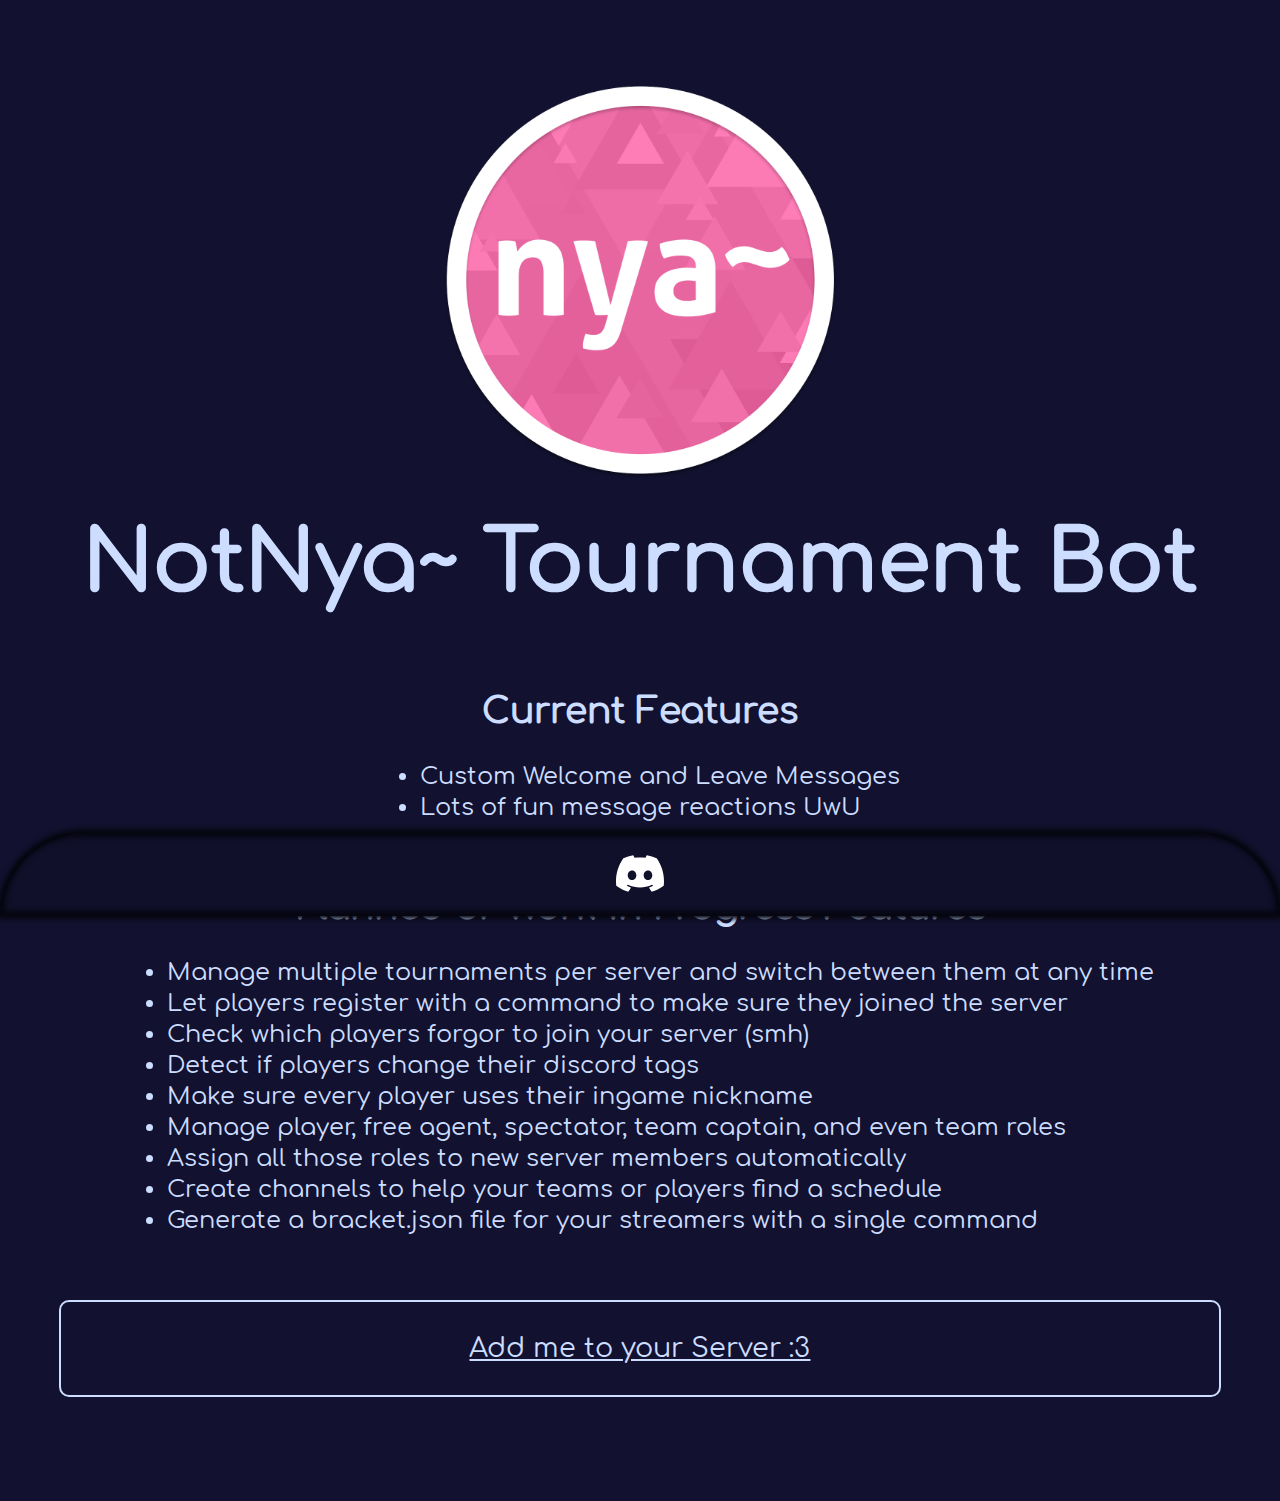
==== NotNya/index.html @ 9e1bc0c3 "added rel option to links" ====
<!DOCTYPE html>
<html lang="en-US">
<head>
	<title>NotNya~ Tournament Bot</title>

	<meta charset="utf-8"/>
	<meta name="description" content="A discord bot to help you manage your osu! tournaments"/>
	<meta name="viewport" content="width=device-width,initial-scale=1"/>

	<link rel="stylesheet" href="style.css"/>

	<!-- <link rel="icon" href="favicon.ico" type="image/x-icon"/> icon coming soon™️ -->
	<!-- <link rel="icon" href="favicon32.png"/> higher res icon? (32x32 instead of 16x16) - coming soon™️ -->
</head>
<body>
	<a href="."><img id="logo" src="image.png"></a>
	<h1 id="welcome">NotNya~ Tour&#xAD;na&#xAD;ment Bot</h1>
	<main>
		<div>
			<h2>Current Features</h2>
			<ul class="features">
				<li>Custom Welcome and Leave Messages</li>
				<li>Lots of fun message reactions UwU</li>
			</ul>
			<h2>Planned or Work in Progress Features</h2>
			<ul class="features">
				<li>Manage multiple tournaments per server and switch between them at any time</li>
				<li>Let players register with a command to make sure they joined the server</li>
				<li>Check which players forgor to join your server (smh)</li>
				<li>Detect if players change their discord tags</li>
				<li>Make sure every player uses their ingame nickname</li>
				<li>Manage player, free agent, spectator, team captain, and even team roles</li>
				<li>Assign all those roles to new server members automatically</li>
				<li>Create channels to help your teams or players find a schedule</li>
				<li>Generate a bracket.json file for your streamers with a single command</li>
				<!-- <li>Calculate seedings (coming soon&#8482;)</li> -->
			</ul>
		</div>
		<div class="btnSec">
			<a href="https://discord.com/api/oauth2/authorize?client_id=974614271734448138&permissions=275280743440&scope=bot%20applications.commands" target="_blank" rel="noopener noreferrer">Add me to your Server :3</a>
			<!-- <a href="tournament">NotNya~ Tournament Manager</a> -->
			<!-- <a href="refsheet">NotNya~ "Online" Refsheet</a> -->
			<!-- <a href="https://github.com/kigurusen/NotNya">Github Repository</a> -->
			<!-- <a href="changelog">Changelog (coming soon&#8482;)</a> -->
		</div>
	</main>
	<footer>
		<!-- <a href="https://github.com/kigurusen" target="_blank" rel="noopener noreferrer">
			<img src="../img/github.png" width="25rem">
		</a> -->
		<a href="https://discord.gg/EXKEfGQ9UM" target="_blank" rel="noopener noreferrer">
			<img src="../img/discord.svg" width="25rem">
		</a>
		<!-- <a href="https://kigurusen.github.io">
			<img src="../favicon32.png" width="25rem">
		</a> -->
	</footer>
</body>
---- NotNya/style.css ----
@font-face {
	font-family: "Comfortaa-Regular";
	src: url("../Comfortaa-Regular.ttf");
}

body {
	background-color: #121230;
	color: #cdf;
	text-align: center;
	font-family: "Comfortaa-Regular";
	margin: 0 0 6.5rem;
	width: 100%;
}	

#welcome {
	margin: 2rem 0 5rem;
	font-size: 64pt;
}

#logo {
	width: 25rem;
	margin: 5rem 0 0;
	padding: 0;
}

main {
	font-size: 18pt;
}

main ul {
	text-align: left;
	margin: auto auto 4rem;
	width: 90%;
}

main li {
	padding: 2px 0;
}

.features {
	max-width: fit-content;
}

.btnSec {
	margin: 2rem 2rem 0;

	display: flex;
	flex-direction: column;
	justify-content: center;
	align-items: center;
	gap: 1rem;
}

.btnSec a {
	width: 90%;
	max-width: 100rem;
	
	color: #cdf;
	font-size: 20pt;
	padding: 2rem;
	border: 2px solid #cdf;
	border-radius: 10px;
	
	transition: .1s ease-in-out;
}

.btnSec a:hover {
	background-color: #1b1b48;
	translate: -5px -5px;
	box-shadow: 5px 5px 5px 5px #060610;
	transition: .1s ease-in-out;
}

footer {
	display: flex;
	justify-content: center;
	align-items: center;
	
	position: fixed;
	bottom: -1rem;
	right: 0;
	left: 0;
	padding-bottom: 5px;

	background-color: #10102a;
	border: 2px solid #060610;
	border-radius: 100px 100px 0 0;
	box-shadow: 0 0 5px 3px #060610, inset 0 0 5px 3px #060610;
	
	z-index: 3;
}

footer img {
	margin-top: 1rem;
	margin-bottom: 0.5rem;
	width: 3rem;
	padding: 5px;
}

footer a {
	text-decoration: none;
}
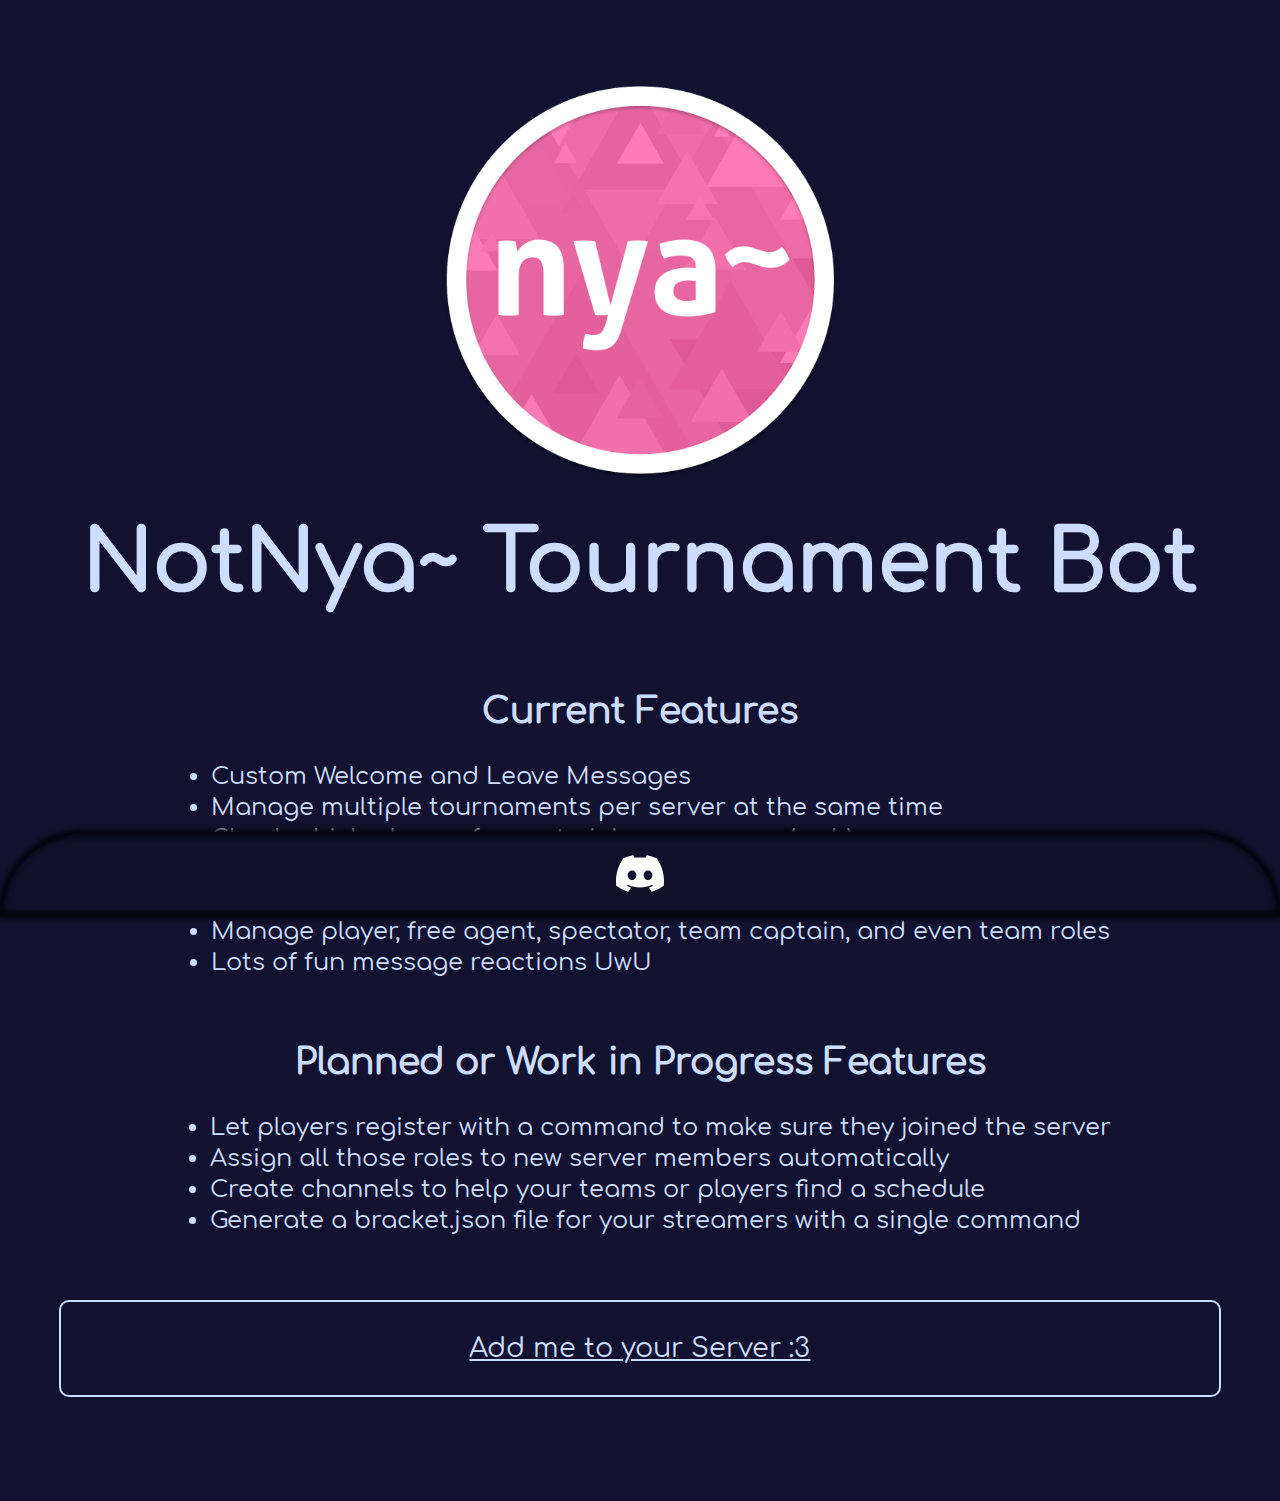
==== commit fcad505c: "prepared the feature lists for the next release" ====
--- a/NotNya/index.html
+++ b/NotNya/index.html
@@ -4,7 +4,9 @@
 	<title>NotNya~ Tournament Bot</title>
 
 	<meta charset="utf-8"/>
-	<meta name="description" content="A discord bot to help you manage your osu! tournaments"/>
+	<meta name="description" content="A discord bot to help you manage your osu! tournaments with lots of useful features">
+	<meta property="og:image" content="./image.png">
+	<meta property="og:url" content="https://kigurusen.github.io/NotNya">
 	<meta name="viewport" content="width=device-width,initial-scale=1"/>
 
 	<link rel="stylesheet" href="style.css"/>
@@ -20,16 +22,16 @@
 			<h2>Current Features</h2>
 			<ul class="features">
 				<li>Custom Welcome and Leave Messages</li>
+				<li>Manage multiple tournaments per server at the same time</li>
+				<li>Check which players forgor to join your server (smh)</li>
+				<li>Make sure every player uses their ingame nickname</li>
+				<li>Detect if players change their discord tags</li>
+				<li>Manage player, free agent, spectator, team captain, and even team roles</li>
 				<li>Lots of fun message reactions UwU</li>
 			</ul>
 			<h2>Planned or Work in Progress Features</h2>
 			<ul class="features">
-				<li>Manage multiple tournaments per server and switch between them at any time</li>
 				<li>Let players register with a command to make sure they joined the server</li>
-				<li>Check which players forgor to join your server (smh)</li>
-				<li>Detect if players change their discord tags</li>
-				<li>Make sure every player uses their ingame nickname</li>
-				<li>Manage player, free agent, spectator, team captain, and even team roles</li>
 				<li>Assign all those roles to new server members automatically</li>
 				<li>Create channels to help your teams or players find a schedule</li>
 				<li>Generate a bracket.json file for your streamers with a single command</li>
--- a/NotNya/style.css
+++ b/NotNya/style.css
@@ -64,11 +64,27 @@
 	transition: .1s ease-in-out;
 }
 
-.btnSec a:hover {
-	background-color: #1b1b48;
-	translate: -5px -5px;
-	box-shadow: 5px 5px 5px 5px #060610;
-	transition: .1s ease-in-out;
+@media (pointer:coarse) {
+	.btnSec a:active {
+		background-color: #10102a;
+		translate: 0 3px;
+		transition: .1s ease-out;
+	}
+}
+
+@media (pointer:none), (pointer:fine) {
+	.btnSec a:hover {
+		background-color: #1b1b48;
+		translate: -5px -5px;
+		box-shadow: 5px 5px 5px 5px #060610;
+		transition: .1s ease-in-out;
+	}
+
+	.btnSec a:active {
+		background-color: #10102a;
+		translate: -5px -2px;
+		transition: .1s ease-out;
+	}
 }
 
 footer {
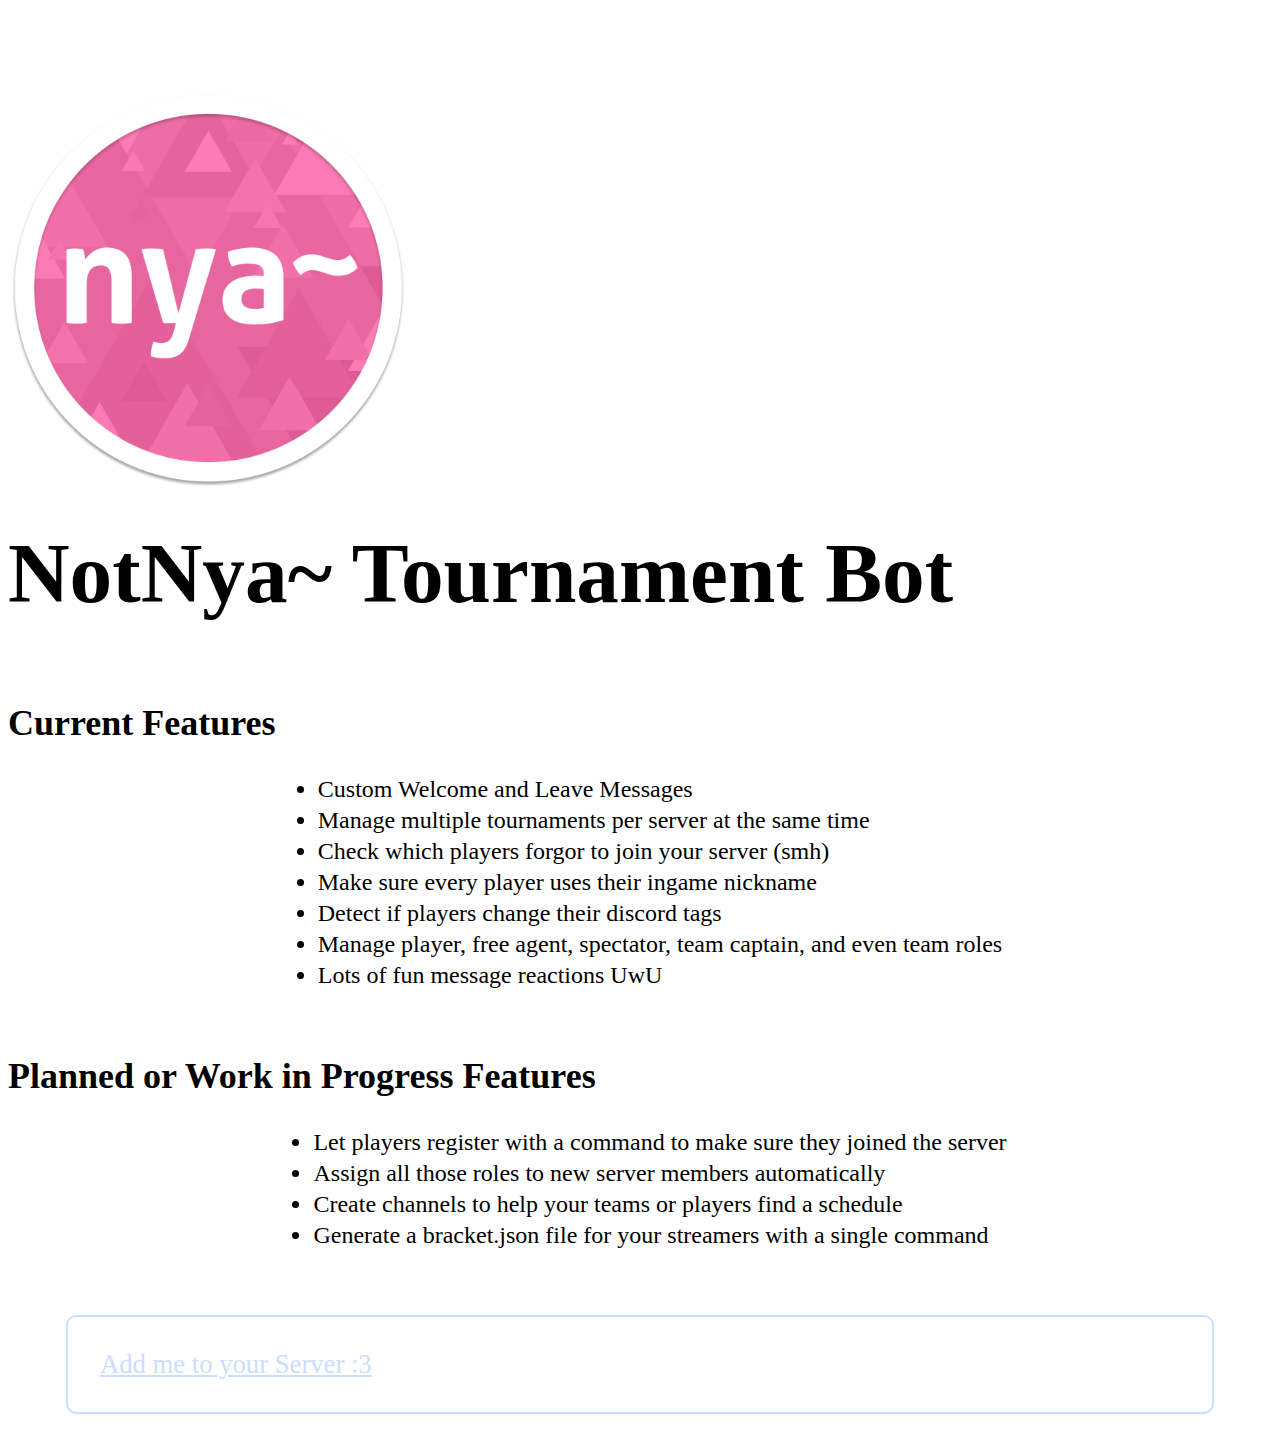
==== commit 5f5ec8f3: "no idea what i changed anymore" ====
--- a/NotNya/index.html
+++ b/NotNya/index.html
@@ -1,60 +1,111 @@
 <!DOCTYPE html>
 <html lang="en-US">
-<head>
-	<title>NotNya~ Tournament Bot</title>
+	<head>
+		<title>NotNya~ Tournament Bot</title>
 
-	<meta charset="utf-8"/>
-	<meta name="description" content="A discord bot to help you manage your osu! tournaments with lots of useful features">
-	<meta property="og:image" content="./image.png">
-	<meta property="og:url" content="https://kigurusen.github.io/NotNya">
-	<meta name="viewport" content="width=device-width,initial-scale=1"/>
+		<meta charset="utf-8" />
+		<meta
+			name="description"
+			content="A discord bot to help you manage your osu! tournaments with lots of useful features" />
+		<meta
+			property="og:image"
+			content="./image.png" />
+		<meta
+			property="og:url"
+			content="https://kigurusen.github.io/NotNya" />
+		<meta
+			name="viewport"
+			content="width=device-width,initial-scale=1" />
 
-	<link rel="stylesheet" href="style.css"/>
+		<link
+			rel="stylesheet"
+			href="style.css" />
 
-	<!-- <link rel="icon" href="favicon.ico" type="image/x-icon"/> icon coming soon™️ -->
-	<!-- <link rel="icon" href="favicon32.png"/> higher res icon? (32x32 instead of 16x16) - coming soon™️ -->
-</head>
-<body>
-	<a href="."><img id="logo" src="image.png"></a>
-	<h1 id="welcome">NotNya~ Tour&#xAD;na&#xAD;ment Bot</h1>
-	<main>
-		<div>
-			<h2>Current Features</h2>
-			<ul class="features">
-				<li>Custom Welcome and Leave Messages</li>
-				<li>Manage multiple tournaments per server at the same time</li>
-				<li>Check which players forgor to join your server (smh)</li>
-				<li>Make sure every player uses their ingame nickname</li>
-				<li>Detect if players change their discord tags</li>
-				<li>Manage player, free agent, spectator, team captain, and even team roles</li>
-				<li>Lots of fun message reactions UwU</li>
-			</ul>
-			<h2>Planned or Work in Progress Features</h2>
-			<ul class="features">
-				<li>Let players register with a command to make sure they joined the server</li>
-				<li>Assign all those roles to new server members automatically</li>
-				<li>Create channels to help your teams or players find a schedule</li>
-				<li>Generate a bracket.json file for your streamers with a single command</li>
-				<!-- <li>Calculate seedings (coming soon&#8482;)</li> -->
-			</ul>
-		</div>
-		<div class="btnSec">
-			<a href="https://discord.com/api/oauth2/authorize?client_id=974614271734448138&permissions=275280743440&scope=bot%20applications.commands" target="_blank" rel="noopener noreferrer">Add me to your Server :3</a>
-			<!-- <a href="tournament">NotNya~ Tournament Manager</a> -->
-			<!-- <a href="refsheet">NotNya~ "Online" Refsheet</a> -->
-			<!-- <a href="https://github.com/kigurusen/NotNya">Github Repository</a> -->
-			<!-- <a href="changelog">Changelog (coming soon&#8482;)</a> -->
-		</div>
-	</main>
-	<footer>
-		<!-- <a href="https://github.com/kigurusen" target="_blank" rel="noopener noreferrer">
+		<!-- icon coming soon™️ -->
+		<!-- <link
+			rel="icon"
+			href="favicon.ico"
+			type="image/x-icon" /> -->
+		<!-- higher res icon? (32x32 instead of 16x16) - coming soon™️ -->
+		<!-- <link
+			rel="icon"
+			href="favicon32.png" /> -->
+	</head>
+	<body>
+		<a href=".">
+			<img
+				id="logo"
+				src="image.png" />
+		</a>
+		<h1 id="welcome">NotNya~ Tour&#xAD;na&#xAD;ment Bot</h1>
+		<main>
+			<div>
+				<h2>Current Features</h2>
+				<ul class="features">
+					<li>Custom Welcome and Leave Messages</li>
+					<li>
+						Manage multiple tournaments per server at the same time
+					</li>
+					<li>
+						Check which players forgor to join your server (smh)
+					</li>
+					<li>Make sure every player uses their ingame nickname</li>
+					<li>Detect if players change their discord tags</li>
+					<li>
+						Manage player, free agent, spectator, team captain, and
+						even team roles
+					</li>
+					<li>Lots of fun message reactions UwU</li>
+				</ul>
+				<h2>Planned or Work in Progress Features</h2>
+				<ul class="features">
+					<li>
+						Let players register with a command to make sure they
+						joined the server
+					</li>
+					<li>
+						Assign all those roles to new server members
+						automatically
+					</li>
+					<li>
+						Create channels to help your teams or players find a
+						schedule
+					</li>
+					<li>
+						Generate a bracket.json file for your streamers with a
+						single command
+					</li>
+					<!-- <li>Calculate seedings (coming soon&#8482;)</li> -->
+				</ul>
+			</div>
+			<div class="btnSec">
+				<a
+					href="https://discord.com/api/oauth2/authorize?client_id=974614271734448138&permissions=275280743440&scope=bot%20applications.commands"
+					target="_blank"
+					rel="noopener noreferrer">
+					Add me to your Server :3
+				</a>
+				<!-- <a href="tournament">NotNya~ Tournament Manager</a> -->
+				<!-- <a href="refsheet">NotNya~ "Online" Refsheet</a> -->
+				<!-- <a href="https://github.com/kigurusen/NotNya">Github Repository</a> -->
+				<!-- <a href="changelog">Changelog (coming soon&#8482;)</a> -->
+			</div>
+		</main>
+		<footer>
+			<!-- <a href="https://github.com/kigurusen" target="_blank" rel="noopener noreferrer">
 			<img src="../img/github.png" width="25rem">
 		</a> -->
-		<a href="https://discord.gg/EXKEfGQ9UM" target="_blank" rel="noopener noreferrer">
-			<img src="../img/discord.svg" width="25rem">
-		</a>
-		<!-- <a href="https://kigurusen.github.io">
+			<a
+				href="https://discord.gg/EXKEfGQ9UM"
+				target="_blank"
+				rel="noopener noreferrer">
+				<img
+					src="../img/discord.svg"
+					width="25rem" />
+			</a>
+			<!-- <a href="https://kigurusen.github.io">
 			<img src="../favicon32.png" width="25rem">
 		</a> -->
-	</footer>
-</body>
+		</footer>
+	</body>
+</html>
--- a/NotNya/style.css
+++ b/NotNya/style.css
@@ -1,16 +1,4 @@
-@font-face {
-	font-family: "Comfortaa-Regular";
-	src: url("../Comfortaa-Regular.ttf");
-}
-
-body {
-	background-color: #121230;
-	color: #cdf;
-	text-align: center;
-	font-family: "Comfortaa-Regular";
-	margin: 0 0 6.5rem;
-	width: 100%;
-}	
+@import 'base.css';
 
 #welcome {
 	margin: 2rem 0 5rem;
@@ -54,65 +42,35 @@
 .btnSec a {
 	width: 90%;
 	max-width: 100rem;
-	
+
 	color: #cdf;
 	font-size: 20pt;
 	padding: 2rem;
 	border: 2px solid #cdf;
 	border-radius: 10px;
-	
-	transition: .1s ease-in-out;
+
+	transition: 0.1s ease-in-out;
 }
 
-@media (pointer:coarse) {
+@media (pointer: coarse) {
 	.btnSec a:active {
 		background-color: #10102a;
 		translate: 0 3px;
-		transition: .1s ease-out;
+		transition: 0.1s ease-out;
 	}
 }
 
-@media (pointer:none), (pointer:fine) {
+@media (pointer: none), (pointer: fine) {
 	.btnSec a:hover {
 		background-color: #1b1b48;
 		translate: -5px -5px;
 		box-shadow: 5px 5px 5px 5px #060610;
-		transition: .1s ease-in-out;
+		transition: 0.1s ease-in-out;
 	}
 
 	.btnSec a:active {
 		background-color: #10102a;
 		translate: -5px -2px;
-		transition: .1s ease-out;
+		transition: 0.1s ease-out;
 	}
 }
-
-footer {
-	display: flex;
-	justify-content: center;
-	align-items: center;
-	
-	position: fixed;
-	bottom: -1rem;
-	right: 0;
-	left: 0;
-	padding-bottom: 5px;
-
-	background-color: #10102a;
-	border: 2px solid #060610;
-	border-radius: 100px 100px 0 0;
-	box-shadow: 0 0 5px 3px #060610, inset 0 0 5px 3px #060610;
-	
-	z-index: 3;
-}
-
-footer img {
-	margin-top: 1rem;
-	margin-bottom: 0.5rem;
-	width: 3rem;
-	padding: 5px;
-}
-
-footer a {
-	text-decoration: none;
-}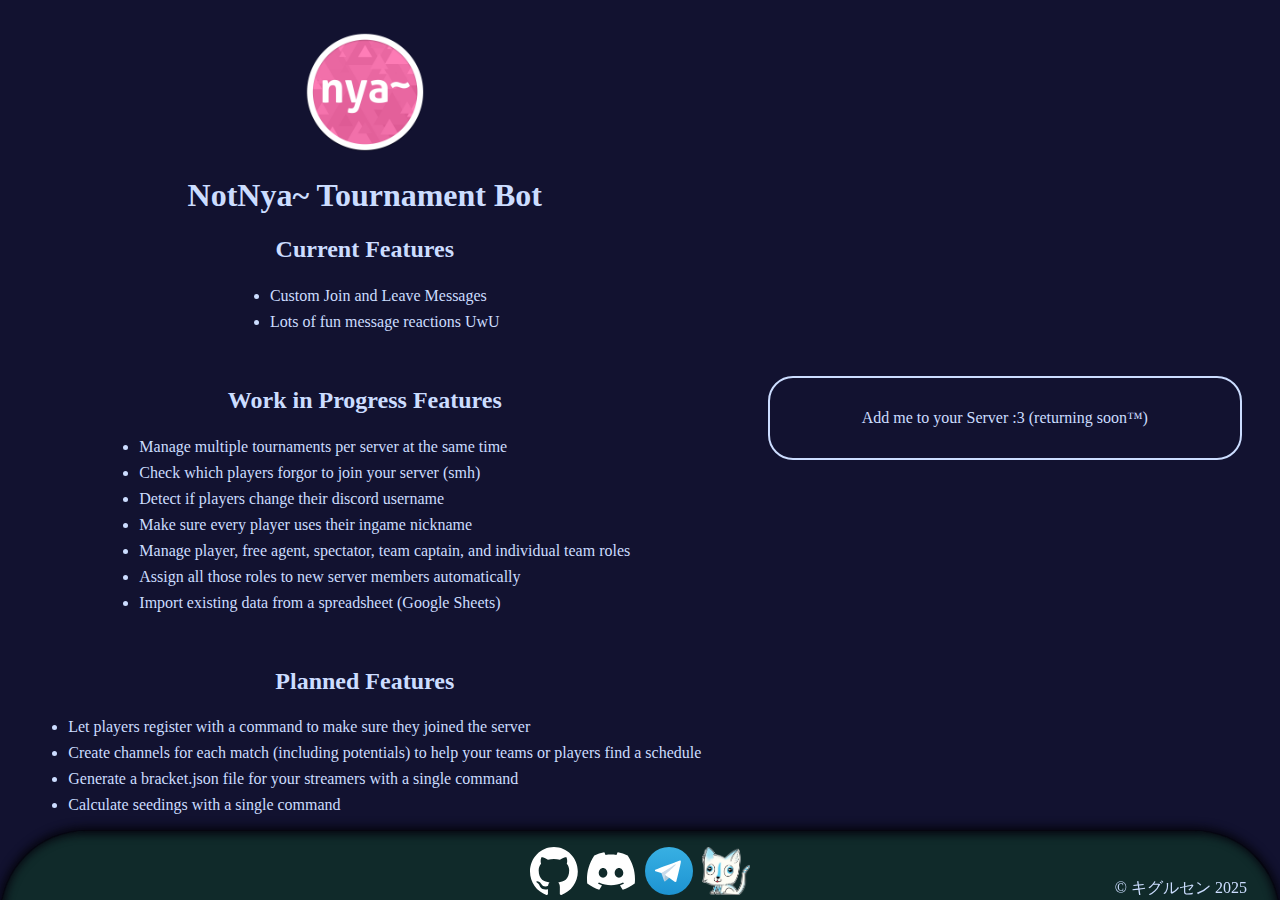
==== commit 0dcf5141: "redesign subpage" ====
--- a/NotNya/index.html
+++ b/NotNya/index.html
@@ -1,111 +1,153 @@
 <!DOCTYPE html>
 <html lang="en-US">
-	<head>
-		<title>NotNya~ Tournament Bot</title>
+    <head>
+        <title>NotNya~ Tournament Bot</title>
 
-		<meta charset="utf-8" />
-		<meta
-			name="description"
-			content="A discord bot to help you manage your osu! tournaments with lots of useful features" />
-		<meta
-			property="og:image"
-			content="./image.png" />
-		<meta
-			property="og:url"
-			content="https://kigurusen.github.io/NotNya" />
-		<meta
-			name="viewport"
-			content="width=device-width,initial-scale=1" />
+        <meta charset="utf-8" />
+        <meta
+            name="description"
+            content="A discord bot to help you manage your osu! tournaments with lots of useful features" />
+        <meta
+            property="og:image"
+            content="./image.png" />
+        <meta
+            property="og:url"
+            content="https://kigurusen.github.io/NotNya" />
+        <meta
+            name="viewport"
+            content="width=device-width,initial-scale=1" />
 
-		<link
-			rel="stylesheet"
-			href="style.css" />
+        <link
+            rel="stylesheet"
+            href="style.css" />
 
-		<!-- icon coming soon™️ -->
-		<!-- <link
-			rel="icon"
-			href="favicon.ico"
-			type="image/x-icon" /> -->
-		<!-- higher res icon? (32x32 instead of 16x16) - coming soon™️ -->
-		<!-- <link
-			rel="icon"
-			href="favicon32.png" /> -->
-	</head>
-	<body>
-		<a href=".">
-			<img
-				id="logo"
-				src="image.png" />
-		</a>
-		<h1 id="welcome">NotNya~ Tour&#xAD;na&#xAD;ment Bot</h1>
-		<main>
-			<div>
-				<h2>Current Features</h2>
-				<ul class="features">
-					<li>Custom Welcome and Leave Messages</li>
-					<li>
-						Manage multiple tournaments per server at the same time
-					</li>
-					<li>
-						Check which players forgor to join your server (smh)
-					</li>
-					<li>Make sure every player uses their ingame nickname</li>
-					<li>Detect if players change their discord tags</li>
-					<li>
-						Manage player, free agent, spectator, team captain, and
-						even team roles
-					</li>
-					<li>Lots of fun message reactions UwU</li>
-				</ul>
-				<h2>Planned or Work in Progress Features</h2>
-				<ul class="features">
-					<li>
-						Let players register with a command to make sure they
-						joined the server
-					</li>
-					<li>
-						Assign all those roles to new server members
-						automatically
-					</li>
-					<li>
-						Create channels to help your teams or players find a
-						schedule
-					</li>
-					<li>
-						Generate a bracket.json file for your streamers with a
-						single command
-					</li>
-					<!-- <li>Calculate seedings (coming soon&#8482;)</li> -->
-				</ul>
-			</div>
-			<div class="btnSec">
-				<a
-					href="https://discord.com/api/oauth2/authorize?client_id=974614271734448138&permissions=275280743440&scope=bot%20applications.commands"
-					target="_blank"
-					rel="noopener noreferrer">
-					Add me to your Server :3
-				</a>
-				<!-- <a href="tournament">NotNya~ Tournament Manager</a> -->
-				<!-- <a href="refsheet">NotNya~ "Online" Refsheet</a> -->
-				<!-- <a href="https://github.com/kigurusen/NotNya">Github Repository</a> -->
-				<!-- <a href="changelog">Changelog (coming soon&#8482;)</a> -->
-			</div>
-		</main>
-		<footer>
-			<!-- <a href="https://github.com/kigurusen" target="_blank" rel="noopener noreferrer">
-			<img src="../img/github.png" width="25rem">
-		</a> -->
-			<a
-				href="https://discord.gg/EXKEfGQ9UM"
-				target="_blank"
-				rel="noopener noreferrer">
-				<img
-					src="../img/discord.svg"
-					width="25rem" />
-			</a>
-			<!-- <a href="https://kigurusen.github.io">
-			<img src="../favicon32.png" width="25rem">
-		</a> -->
-		</footer>
-	</body>
+        <link
+            rel="icon"
+            href="/img/favicon32.png" />
+    </head>
+    <body>
+        <div
+            id="info"
+            tabindex="-1">
+            <div>
+                <a
+                    href=""
+                    tabindex="-1"
+                    style="text-decoration: none; color: var(--text)">
+                    <img
+                        src="image.png"
+                        id="logo" />
+                    <h1>NotNya~ Tour&#xAD;na&#xAD;ment Bot</h1>
+                </a>
+                <h2>Current Features</h2>
+                <ul>
+                    <li>Custom Join and Leave Messages</li>
+                    <li>Lots of fun message reactions UwU</li>
+                </ul>
+            </div>
+            <div>
+                <h2>Work in Progress Features</h2>
+                <ul>
+                    <li>
+                        Manage multiple tournaments per server at the same time
+                    </li>
+                    <li>
+                        Check which players forgor to join your server (smh)
+                    </li>
+                    <li>Detect if players change their discord username</li>
+                    <li>Make sure every player uses their ingame nickname</li>
+                    <li>
+                        Manage player, free agent, spectator, team captain, and
+                        individual team roles
+                    </li>
+                    <li>
+                        Assign all those roles to new server members
+                        automatically
+                    </li>
+                    <li>
+                        Import existing data from a spreadsheet (Google Sheets)
+                    </li>
+                </ul>
+            </div>
+            <div>
+                <h2>Planned Features</h2>
+                <ul>
+                    <li>
+                        Let players register with a command to make sure they
+                        joined the server
+                    </li>
+                    <li>
+                        Create channels for each match (including potentials) to
+                        help your teams or players find a schedule
+                    </li>
+                    <li>
+                        Generate a bracket.json file for your streamers with a
+                        single command
+                    </li>
+                    <li>Calculate seedings with a single command</li>
+                    <li>
+                        Full Google Sheets synchronisation (importing and
+                        exporting tournament data)
+                    </li>
+                    <!-- <li>Tournament Discovery</li> -->
+                </ul>
+            </div>
+        </div>
+        <main tabindex="-1">
+            <!-- <a
+                href="https://discord.com/api/oauth2/authorize?client_id=974614271734448138&permissions=275280743440&scope=bot%20applications.commands"
+                target="_blank"
+                rel="noopener noreferrer"
+                class="activatable hoverable focusable"> -->
+            <a class="hoverable">
+                Add me to your Server :3 (returning soon&trade;)
+            </a>
+            <!-- <a
+                href="tournament"
+                class="activatable hoverable focusable">
+                <span>NotNya~ Tournament Manager</span>
+            </a> -->
+            <!-- <a
+                href="refsheet"
+                class="activatable hoverable focusable">
+                NotNya~ "Online" Refsheet
+            </a> -->
+            <!-- <a
+                href="https://github.com/kigurusen/NotNya"
+                class="activatable hoverable focusable">
+                Github Repository
+            </a> -->
+            <!-- <a
+                href="changelog"
+                class="activatable hoverable focusable">
+                Changelog (coming soon&#8482;)
+            </a> -->
+        </main>
+        <footer>
+            <div id="footer-links">
+                <a
+                    href="https://github.com/kigurusen"
+                    target="_blank"
+                    rel="noopener noreferrer">
+                    <img src="/img/github.svg" />
+                </a>
+                <a
+                    href="https://discord.gg/EXKEfGQ9UM"
+                    target="_blank"
+                    rel="noopener noreferrer">
+                    <img src="/img/discord.svg" />
+                </a>
+                <a
+                    href="https://t.me/kigurusen"
+                    target="_blank"
+                    rel="noopener noreferrer">
+                    <img src="/img/telegram.svg" />
+                </a>
+                <a href="/">
+                    <img src="/img/aura.webp" />
+                </a>
+            </div>
+            <span id="copy"> &copy; キグルセン 2025 </span>
+        </footer>
+    </body>
 </html>
--- a/NotNya/style.css
+++ b/NotNya/style.css
@@ -1,76 +1,87 @@
-@import 'base.css';
+@import '/base.css';
 
-#welcome {
-	margin: 2rem 0 5rem;
-	font-size: 64pt;
+#logo {
+    width: 7.5rem;
+    margin-top: 2rem;
 }
 
-#logo {
-	width: 25rem;
-	margin: 5rem 0 0;
-	padding: 0;
+#info {
+    display: flex;
+    flex-direction: column;
+    gap: 2rem;
+}
+
+ul {
+    text-align: left;
+    margin: 0 auto;
+    width: 90%;
+    max-width: fit-content;
+}
+
+li {
+    padding: 0.25rem 0;
 }
 
 main {
-	font-size: 18pt;
+    padding: 2rem 2rem 0;
+    text-wrap: balance;
+
+    display: flex;
+    flex-direction: row;
+    flex-wrap: wrap;
+    align-items: center;
+    gap: var(--button-gap);
 }
 
-main ul {
-	text-align: left;
-	margin: auto auto 4rem;
-	width: 90%;
+main a {
+    width: fit-content;
+    min-width: fit-content;
+    flex-grow: 1;
+    flex-basis: 0;
+
+    display: flex;
+    align-items: center;
+    justify-content: center;
+    min-height: var(--button-height);
+    text-decoration: none;
+
+    color: var(--text);
+    padding: 0 1rem;
+    border: var(--button-border) solid var(--text);
+    border-radius: var(--border-radius);
+
+    transition: var(--anim-duration) ease-in-out;
 }
 
-main li {
-	padding: 2px 0;
+@media (min-width: 70rem) {
+    body {
+        display: flex;
+        flex-wrap: nowrap;
+        align-items: center;
+        height: calc(100vh - 5rem);
+    }
+
+    #info {
+        overflow-y: scroll;
+        padding-bottom: 1rem;
+        max-height: calc(100vh - 6rem);
+        width: 60vw;
+        min-width: 42rem;
+    }
+
+    main {
+        flex-direction: column;
+        flex-wrap: nowrap;
+
+        overflow-y: scroll;
+        padding-bottom: 1rem;
+        max-height: calc(100vh - 8rem);
+        width: 40vw;
+        min-width: 28rem;
+    }
+
+    main a {
+        width: 90%;
+        flex-grow: 0;
+    }
 }
-
-.features {
-	max-width: fit-content;
-}
-
-.btnSec {
-	margin: 2rem 2rem 0;
-
-	display: flex;
-	flex-direction: column;
-	justify-content: center;
-	align-items: center;
-	gap: 1rem;
-}
-
-.btnSec a {
-	width: 90%;
-	max-width: 100rem;
-
-	color: #cdf;
-	font-size: 20pt;
-	padding: 2rem;
-	border: 2px solid #cdf;
-	border-radius: 10px;
-
-	transition: 0.1s ease-in-out;
-}
-
-@media (pointer: coarse) {
-	.btnSec a:active {
-		background-color: #10102a;
-		translate: 0 3px;
-		transition: 0.1s ease-out;
-	}
-}
-
-@media (pointer: none), (pointer: fine) {
-	.btnSec a:hover {
-		background-color: #1b1b48;
-		translate: -5px -5px;
-		box-shadow: 5px 5px 5px 5px #060610;
-		transition: 0.1s ease-in-out;
-	}
-
-	.btnSec a:active {
-		background-color: #10102a;
-		translate: -5px -2px;
-		transition: 0.1s ease-out;
-	}
-}
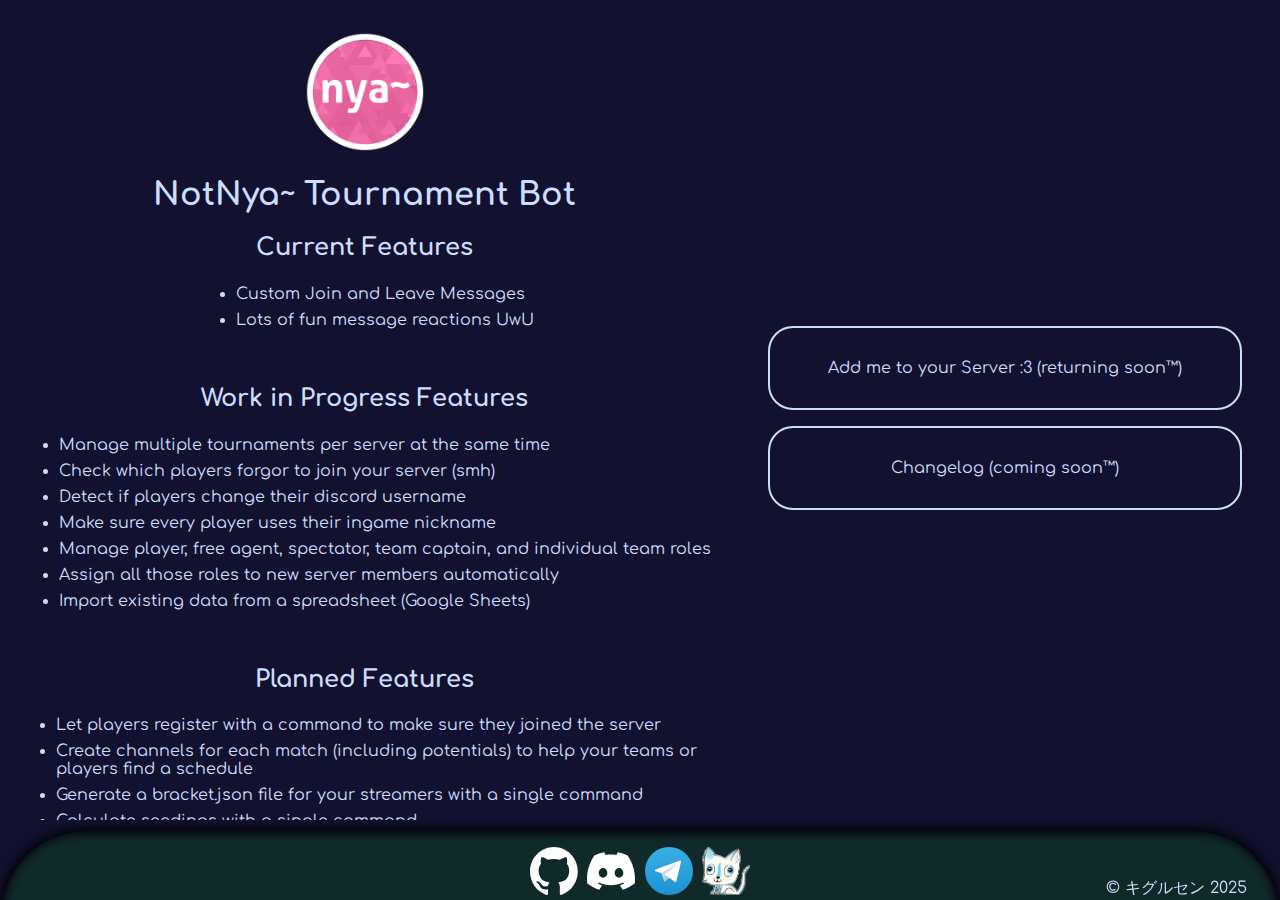
==== commit eddce330: "removed duplicate image style and added future button" ====
--- a/NotNya/index.html
+++ b/NotNya/index.html
@@ -32,8 +32,7 @@
             <div>
                 <a
                     href=""
-                    tabindex="-1"
-                    style="text-decoration: none; color: var(--text)">
+                    tabindex="-1">
                     <img
                         src="image.png"
                         id="logo" />
@@ -119,9 +118,8 @@
             </a> -->
             <!-- <a
                 href="changelog"
-                class="activatable hoverable focusable">
-                Changelog (coming soon&#8482;)
-            </a> -->
+                class="activatable hoverable focusable"> -->
+            <a class="hoverable"> Changelog (coming soon&#8482;) </a>
         </main>
         <footer>
             <div id="footer-links">
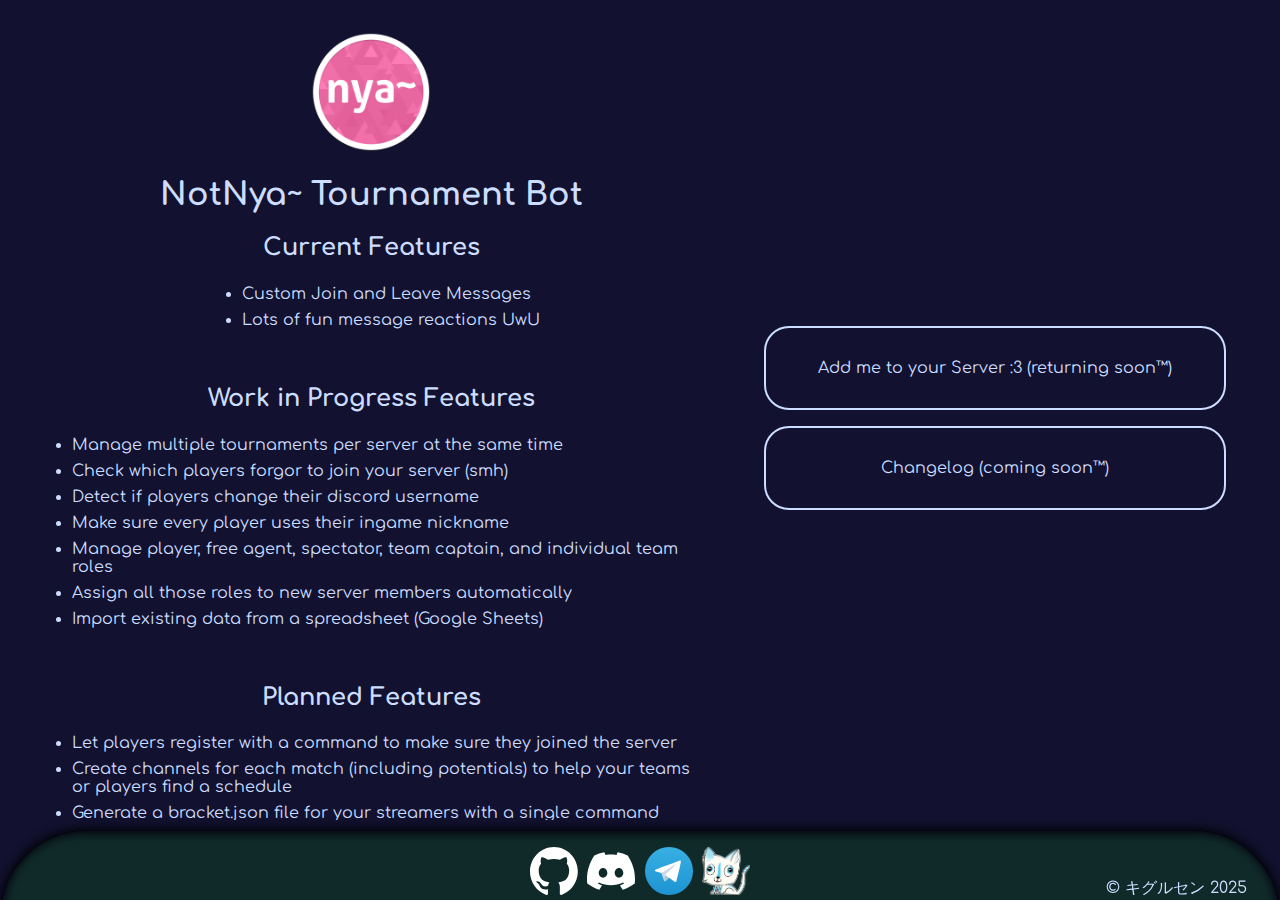
==== commit 046b3cb7: "tiny change for consistency (&#8482; -> &trade;)" ====
--- a/NotNya/index.html
+++ b/NotNya/index.html
@@ -36,8 +36,8 @@
                     <img
                         src="image.png"
                         id="logo" />
-                    <h1>NotNya~ Tour&#xAD;na&#xAD;ment Bot</h1>
                 </a>
+                <h1>NotNya~ Tournament Bot</h1>
                 <h2>Current Features</h2>
                 <ul>
                     <li>Custom Join and Leave Messages</li>
@@ -88,7 +88,7 @@
                         Full Google Sheets synchronisation (importing and
                         exporting tournament data)
                     </li>
-                    <!-- <li>Tournament Discovery</li> -->
+                    <!-- <li>Tournament Discovery system with notifications</li> -->
                 </ul>
             </div>
         </div>
@@ -119,7 +119,7 @@
             <!-- <a
                 href="changelog"
                 class="activatable hoverable focusable"> -->
-            <a class="hoverable"> Changelog (coming soon&#8482;) </a>
+            <a class="hoverable"> Changelog (coming soon&trade;) </a>
         </main>
         <footer>
             <div id="footer-links">
